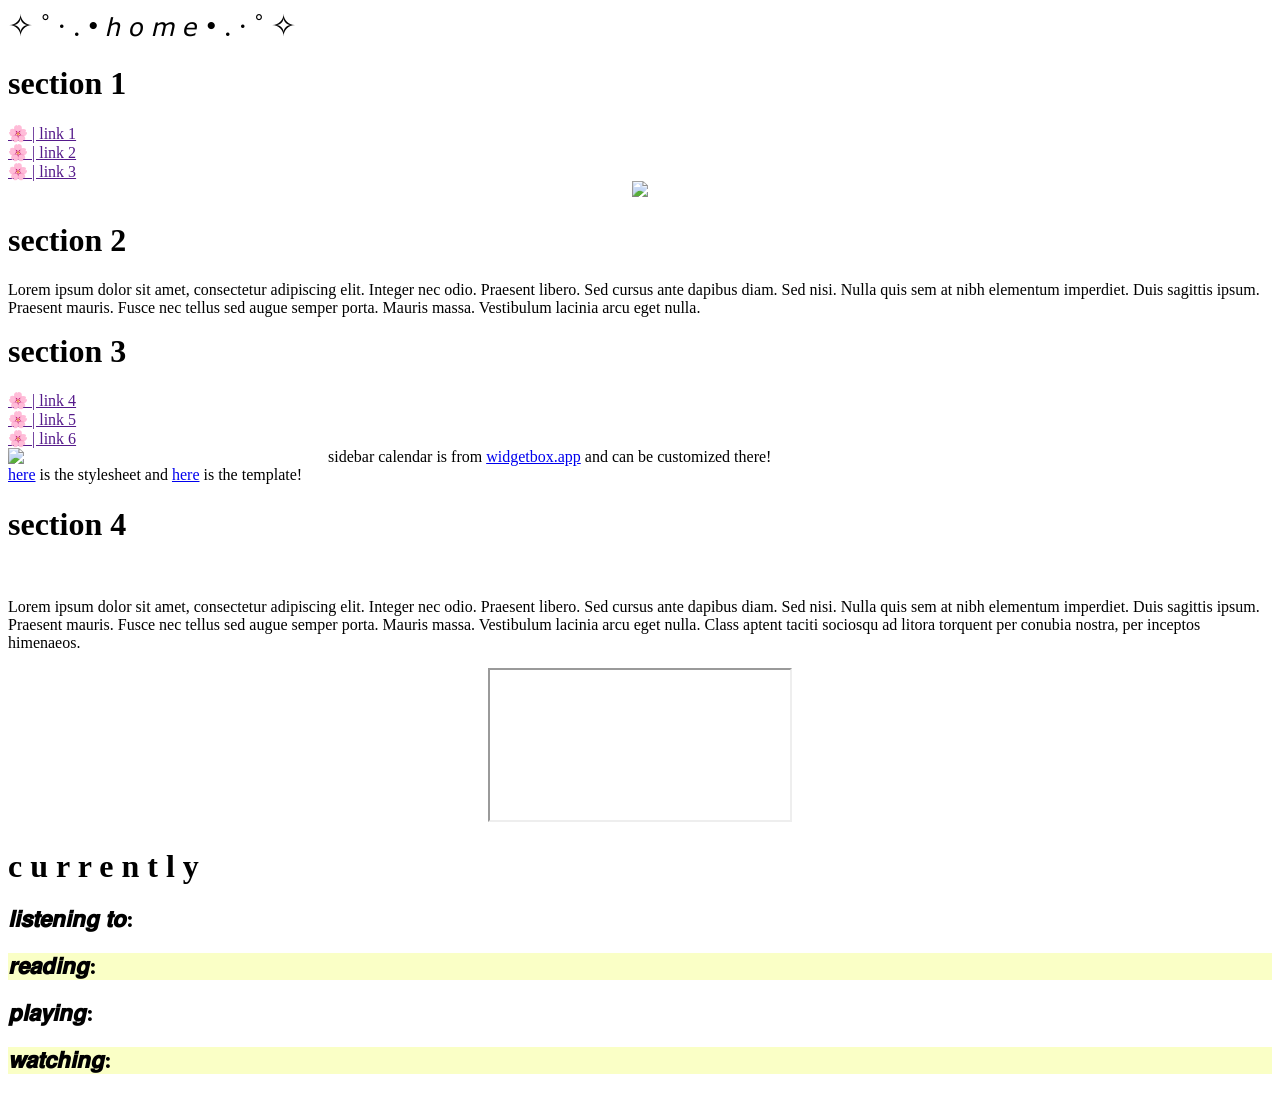
==== index.html @ d0ddc3da "Update index.html" ====
<!DOCTYPE html>
<html lang="en">

<head>
    <meta charset='UTF-8' />
    <title>w i l l . j p g</title>
    <link href="notionlike.css" rel='stylesheet' />
</head>

<body>
    <div class="icon">
    </div>
    <div class="header">
        <div class="headertxt">
            <span style="font-size: 30px;">✧ ˚ · . • 𝘩 𝘰 𝘮 𝘦 • . · ˚ ✧</span>
        </div>
    </div>
    <div class="column1">
        <h1>section 1</h1>
        <a href="">🌸 | link 1</a><br>
        <a href="">🌸 | link 2</a><br>
        <a href="">🌸 | link 3</a><br>
        <center><img src="https://willdotjpg.gay/images/misc/tumblr_65b80a2d58871ac45ec984d3f28db287_f633887f_100.webp"></center>
        <h1>section 2</h1>
        <p>Lorem ipsum dolor sit amet, consectetur adipiscing elit. Integer nec odio. Praesent libero. Sed cursus ante dapibus diam. Sed nisi. Nulla quis sem at nibh elementum imperdiet. Duis sagittis ipsum. Praesent mauris. Fusce nec tellus sed augue semper porta. Mauris massa. Vestibulum lacinia arcu eget nulla.</p>
        <h1 style="margin-top: 10px;">section 3</h1>
        <a href="">🌸 | link 4</a><br>
        <a href="">🌸 | link 5</a><br>
        <a href="">🌸 | link 6</a>
    </div>
    <div class="column2">
        <img src="https://willdotjpg.gay/images/misc/cc899ef3be4ac059fe08aca9f3e94991eb.jpg" align="left" width="300" style="padding-right: 20px;">
        <div class="quote">
            sidebar calendar is from <a href="https://widgetbox.app">widgetbox.app</a> and can be customized there!<br>
            <a href="https://pastebin.com/AMd5wsC8">here</a> is the stylesheet and <a href="https://pastebin.com/xiEv3hSH">here</a> is the template!
        </div>
        <div class="links">
            <h1>section 4</h1><br>
            <p>Lorem ipsum dolor sit amet, consectetur adipiscing elit. Integer nec odio. Praesent libero. Sed cursus ante dapibus diam. Sed nisi. Nulla quis sem at nibh elementum imperdiet. Duis sagittis ipsum. Praesent mauris. Fusce nec tellus sed augue semper porta. Mauris massa. Vestibulum lacinia arcu eget nulla. Class aptent taciti sociosqu ad litora torquent per conubia nostra, per inceptos himenaeos.</p>
        </div>
    </div>
    <div class="column3">
        <center>
            <iframe src="https://widgetbox.app/embed/calendar/simple/9iVcNdNC6VZUwVrhmbozzA?flag=true" class="cal"></iframe>
        </center>
        <h1>c u r r e n t l y</h1>
        <h2>𝙡𝙞𝙨𝙩𝙚𝙣𝙞𝙣𝙜 𝙩𝙤:</h2>
        <h2 style="background-color: #FAFFC6">𝙧𝙚𝙖𝙙𝙞𝙣𝙜:</h2>
        <h2>𝙥𝙡𝙖𝙮𝙞𝙣𝙜:</h2>
        <h2 style="background-color: #FAFFC6">𝙬𝙖𝙩𝙘𝙝𝙞𝙣𝙜:</h2>
    </div>
</body>

</html>
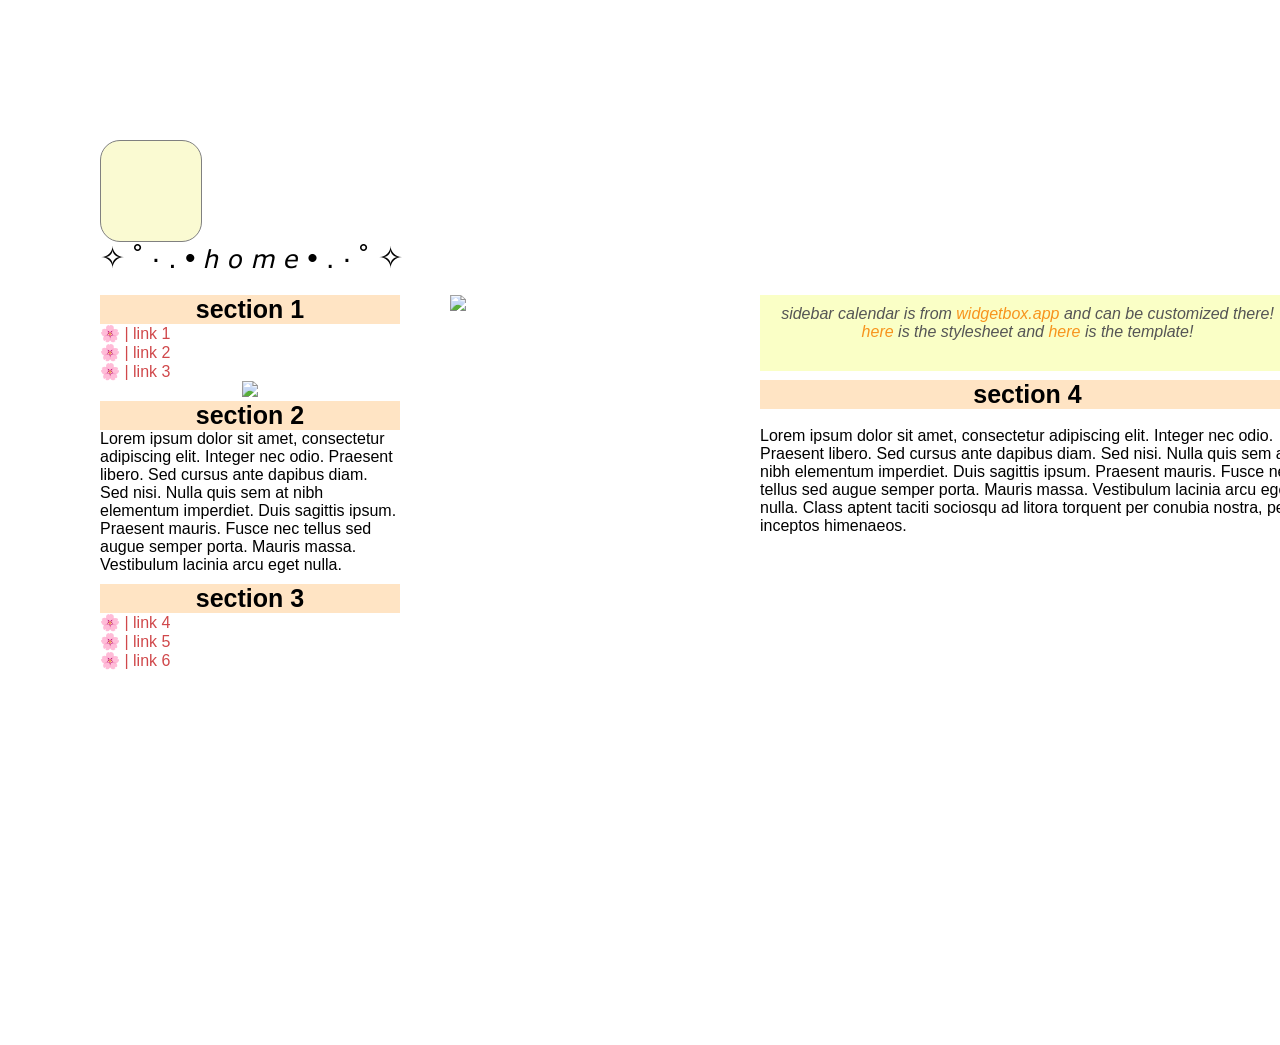
==== commit 1a39f5ca: "update css" ====
--- a/index.html
+++ b/index.html
@@ -4,7 +4,7 @@
 <head>
     <meta charset='UTF-8' />
     <title>w i l l . j p g</title>
-    <link href="notionlike.css" rel='stylesheet' />
+    <link href="./plaintext.css" rel='stylesheet' />
 </head>
 
 <body>
--- a/plaintext.css
+++ b/plaintext.css
@@ -0,0 +1,111 @@
+* {
+    margin: 0;
+    padding: 0;
+    font-family: sans-serif;
+}
+
+a:visited {
+	color: #D0484B;
+}
+
+.icon {
+    width: 100px;
+    height: 100px;
+    border-radius: 20px;
+    position: absolute;
+    border: 1px solid grey;
+    background-image: url('https://willdotjpg.gay/images/misc/jp2.png');
+    background-repeat: no-repeat;
+    background-size: contain;
+    background-color: lightgoldenrodyellow;
+    background-position: center;
+    margin-left: 100px;
+    margin-top: 140px;
+}
+
+.header {
+    width: 100%;
+    height: 200px;
+    background-image: url('https://willdotjpg.gay/images/backgrounds/c0653d667d904006dbccef373a82776641dcae96.png');
+    background-repeat: repeat;
+}
+
+.headertxt {
+    position: absolute;
+    margin-top: 240px;
+    margin-left: 100px;
+    font-size: 21px;
+}
+
+.column1 {
+    width: 300px;
+    height: 750px;
+    margin-left: 100px;
+    margin-top: 95px;
+    background-color: 
+    
+}
+
+.column2 {
+    width: 850px;
+    height: 750px;
+    position: absolute;
+    margin-top: -750px;
+    margin-left: 450px;
+}
+
+.quote {
+    background-color: #FAFFC6;
+    height: 66px;
+    width: 535px;
+    position: absolute;
+    margin-left: 310px;
+    font-style: italic;
+    color: #555;
+    text-align: center;
+    padding-top: 10px;
+}
+
+.links {
+    width: 535px;
+    height: 460px;
+    position: absolute;
+    margin-left: 310px;
+    margin-top: 85px;
+    box-sizing: border-box;
+}
+
+.column3 {
+    width: 300px;
+    height: 750px;
+    position: absolute;
+    margin-top: -750px;
+    margin-left: 1350px;
+}
+
+.cal {
+    width: 200px;
+    height: 200px;
+    border: none;
+}
+
+a {
+    text-decoration: none;
+    color: #F7941D;
+}
+
+h1 {
+    background-color: bisque;
+    text-align: center;
+    font-size: 25px;
+}
+
+h2 {
+    font-weight: 100;
+    font-size: 20px;
+}
+
+li {
+    margin-left: 15px;
+    list-style: none;
+}
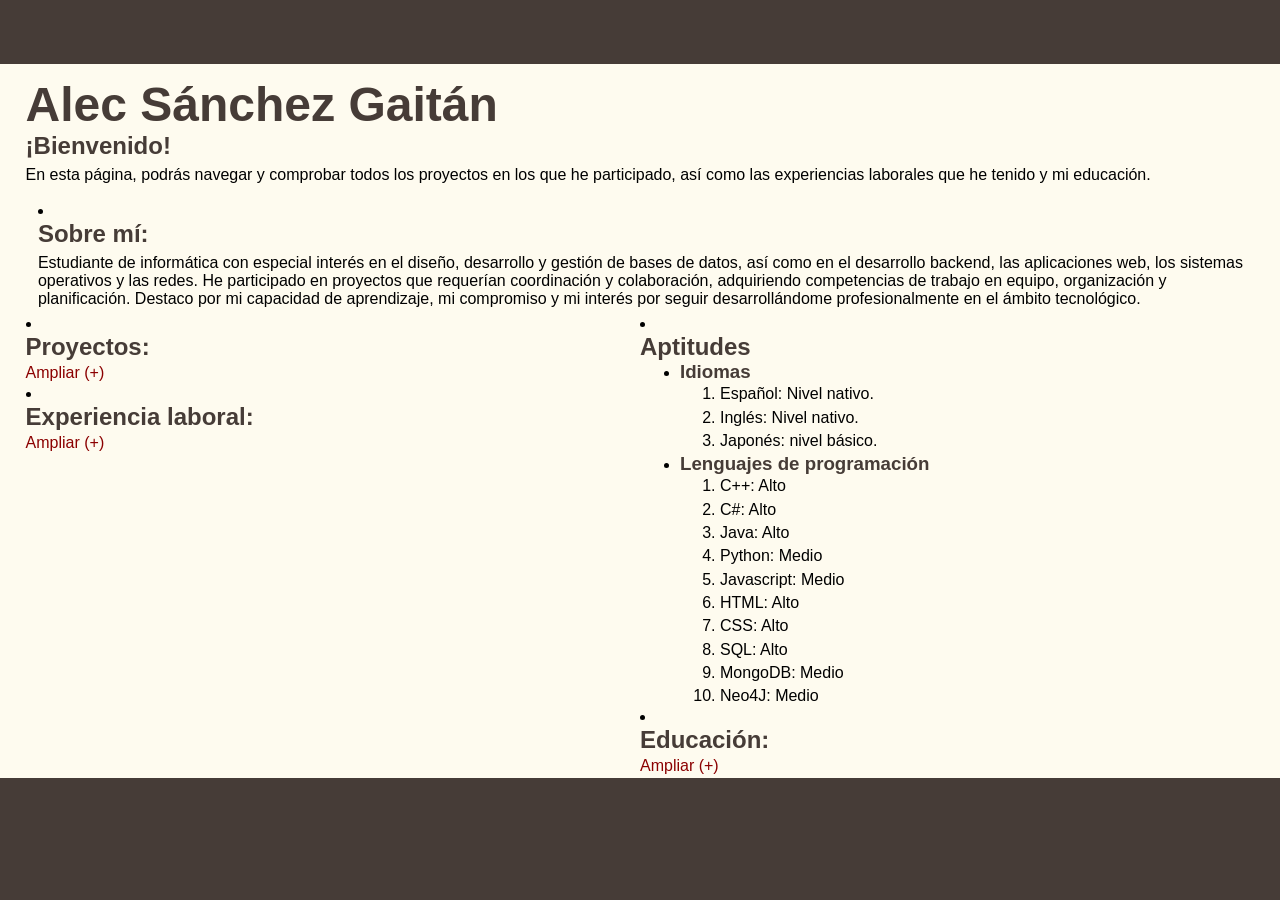
==== commit 9c92f028: "Modifs" ====
--- a/index.html
+++ b/index.html
@@ -1,54 +1,265 @@
 <!DOCTYPE html>
-<html lang="en">
-
+<html lang="es">
 <head>
-    <meta charset='UTF-8' />
-    <title>w i l l . j p g</title>
-    <link href="./plaintext.css" rel='stylesheet' />
+    <meta charset="UTF-8">
+    <meta name="viewport" content="width=device-width, initial-scale=1.0">
+<title>Portfolio de Alec Sánchez Gaitán</title>
+
+<script src="https://code.jquery.com/jquery-3.7.1.min.js"></script>
+<script src="js/script.js" defer></script>
+
+<link rel="stylesheet" href="css/estilos.css">
 </head>
-
 <body>
-    <div class="icon">
-    </div>
-    <div class="header">
-        <div class="headertxt">
-            <span style="font-size: 30px;">✧ ˚ · . • 𝘩 𝘰 𝘮 𝘦 • . · ˚ ✧</span>
-        </div>
-    </div>
-    <div class="column1">
-        <h1>section 1</h1>
-        <a href="">🌸 | link 1</a><br>
-        <a href="">🌸 | link 2</a><br>
-        <a href="">🌸 | link 3</a><br>
-        <center><img src="https://willdotjpg.gay/images/misc/tumblr_65b80a2d58871ac45ec984d3f28db287_f633887f_100.webp"></center>
-        <h1>section 2</h1>
-        <p>Lorem ipsum dolor sit amet, consectetur adipiscing elit. Integer nec odio. Praesent libero. Sed cursus ante dapibus diam. Sed nisi. Nulla quis sem at nibh elementum imperdiet. Duis sagittis ipsum. Praesent mauris. Fusce nec tellus sed augue semper porta. Mauris massa. Vestibulum lacinia arcu eget nulla.</p>
-        <h1 style="margin-top: 10px;">section 3</h1>
-        <a href="">🌸 | link 4</a><br>
-        <a href="">🌸 | link 5</a><br>
-        <a href="">🌸 | link 6</a>
-    </div>
-    <div class="column2">
-        <img src="https://willdotjpg.gay/images/misc/cc899ef3be4ac059fe08aca9f3e94991eb.jpg" align="left" width="300" style="padding-right: 20px;">
-        <div class="quote">
-            sidebar calendar is from <a href="https://widgetbox.app">widgetbox.app</a> and can be customized there!<br>
-            <a href="https://pastebin.com/AMd5wsC8">here</a> is the stylesheet and <a href="https://pastebin.com/xiEv3hSH">here</a> is the template!
-        </div>
-        <div class="links">
-            <h1>section 4</h1><br>
-            <p>Lorem ipsum dolor sit amet, consectetur adipiscing elit. Integer nec odio. Praesent libero. Sed cursus ante dapibus diam. Sed nisi. Nulla quis sem at nibh elementum imperdiet. Duis sagittis ipsum. Praesent mauris. Fusce nec tellus sed augue semper porta. Mauris massa. Vestibulum lacinia arcu eget nulla. Class aptent taciti sociosqu ad litora torquent per conubia nostra, per inceptos himenaeos.</p>
-        </div>
-    </div>
-    <div class="column3">
-        <center>
-            <iframe src="https://widgetbox.app/embed/calendar/simple/9iVcNdNC6VZUwVrhmbozzA?flag=true" class="cal"></iframe>
-        </center>
-        <h1>c u r r e n t l y</h1>
-        <h2>𝙡𝙞𝙨𝙩𝙚𝙣𝙞𝙣𝙜 𝙩𝙤:</h2>
-        <h2 style="background-color: #FAFFC6">𝙧𝙚𝙖𝙙𝙞𝙣𝙜:</h2>
-        <h2>𝙥𝙡𝙖𝙮𝙞𝙣𝙜:</h2>
-        <h2 style="background-color: #FAFFC6">𝙬𝙖𝙩𝙘𝙝𝙞𝙣𝙜:</h2>
-    </div>
+<div id="contenedor">
+
+    <main>
+        <article>
+            <h1>Alec Sánchez Gaitán</h1>
+            <div class="cuerpo" id="cuerpo">
+                <div class="saludo" id="saludo">
+                    <h2>¡Bienvenido!</h2>
+                    <p>En esta página, podrás navegar y comprobar todos los proyectos en los que he participado, así como las experiencias laborales que he tenido y mi educación.</p>
+                </div>
+                <div class="sobre_mi" id="sobre_mi">
+                    <li>
+                        <h2>Sobre mí:</h2>
+                        <p>Estudiante de informática con especial interés en el diseño, desarrollo y gestión de bases de datos, así como en el desarrollo backend, las aplicaciones web, los sistemas operativos y las redes. He participado en proyectos que requerían coordinación y colaboración, adquiriendo competencias de trabajo en equipo, organización y planificación. Destaco por mi capacidad de aprendizaje, mi compromiso y mi interés por seguir desarrollándome profesionalmente en el ámbito tecnológico.</p>
+                    </li>
+                </div>
+                <div class="col_1" id="col_1">
+                    <div class="proyectos" id="proyectos">
+                        <li><h2>Proyectos:</h2></li>
+                        <p class="ampliarProyectos" id="ampliarProyectos">Ampliar (+)</p>
+                        <div class="textoProyectos" id="textoProyectos">
+                            <ol>
+                                <li>
+                                    <h3>Another summer</h3>
+                                    <ul>
+                                        <li>
+                                            <p>Videojuego narrativo desarrollado en un mes como solo programmer para la Comfy Jam:Summer de 2026.</p>
+                                            <p>Puesto 32 en el ranking del organizador de la Jam.</p>
+                                            <a href="https://fwoggydweller.itch.io/another-summer">Link al itch.io del juego</a>
+                                        </li>
+                                    </ul>
+                                </li>
+                                <li>
+                                    <h3>Gonzo</h3>
+                                    <ul>
+                                        <li>
+                                            <p>Videojuego de puzles desarrollado en un fin de semana para la global gamejam de 2026.</p>
+                                            <p>Primer videojuego desarrollado en Godot.</p>
+                                            <a href="https://aloy5.itch.io/gonzo">Link al itch.io del juego</a>
+                                        </li>
+                                    </ul>
+                                </li>
+                                <li>
+                                    <h3>Quantum subconfusion</h3>
+                                    <ul>
+                                        <li>
+                                            <p>Videojuego de control de naves espaciales multijugador desarrollado para la gamejam ComJamon 2025.</p>
+                                            <p>Desarrollado en Unity.</p>
+                                            <a href="https://diegocaballero.itch.io/quantum">Link al itch.io del juego</a>
+                                        </li>
+                                    </ul>
+                                </li>
+                                <li>
+                                    <h3>Necropicker</h3>
+                                    <ul>
+                                        <li>
+                                            <p>Videojuego rogue-like desarrollado durante el segundo cuatrimestre del primer año de desarrollo de videojuegos para la asignatura de Proyectos 1, en Unity.</p>
+                                            <a href="https://javipopotter.itch.io/necropicker">Link al itch.io del juego</a>
+                                        </li>
+                                    </ul>
+                                </li>
+
+                                <li>
+                                    <h3>DreamCast</h3>
+                                    <ul>
+                                        <li>
+                                            <p>Aplicación web en la que se gestionan contrataciones de diferentes actores, manejando una base de datos sql (mediante PostgreSQL) y conectando la lógica de la aplicación con la base de datos mediante ORM.</p>
+                                            <a href="https://github.com/fwoggydweller/Proyectos_ABD/tree/main/DreamCast">Link al repositorio del proyecto</a>
+                                        </li>
+                                    </ul>
+                                </li>
+                                <li>
+                                    <h3>EUCMVision</h3>
+                                    <ul>
+                                        <li>
+                                            <p>Aplicación web con información sobre diferentes ediciones de eurovisión, con posibilidad de crear y realizar cuestionarios sobre estas. Manejo de base de datos noSQL (MongoDB).</p>
+                                            <a href="https://github.com/fwoggydweller/Proyectos_ABD/tree/main/EUCMVision">Link al repositorio del proyecto</a>
+                                        </li>
+                                    </ul>
+                                </li>
+                                <li>
+                                    <h3>Fdinder</h3>
+                                    <ul>
+                                        <li>
+                                            <p>Aplicación web de citas. Manejo de base de datos noSQL (Neo4j).</p>
+                                            <a href="https://github.com/fwoggydweller/Proyectos_ABD/tree/main/FDInder">Link al repositorio del proyecto</a>
+                                        </li>
+                                    </ul>
+                                </li>
+                                <li>
+                                    <h3>FDI Bistro</h3>
+                                    <ul>
+                                        <li>
+                                            <p>Aplicación web para la gestión de una cafetería, desarrollado durante la asignatura de Aplicaciones web.</p>
+                                            <p>Desarrollado con Xampp, usando html, php, sql y javascript</p>
+                                            <a href="https://github.com/arkty18/FDI_Bistro">Link al repositorio del proyecto</a>
+                                        </li>
+                                    </ul>
+                                </li>
+                                <li>
+                                    <h3>Simulador de carreteras</h3>
+                                    <ul>
+                                        <li>
+                                            <p>Simulador de tráfico desarrollado para la asignatura Tecnologías de la programación 2 del grado de ingeniería informática.</p>
+                                            <p>Toma de contacto con la librería gráfica Swing de Java.</p>
+                                            <a href="https://github.com/fwoggydweller/TP2Projects">Link al repositorio del proyecto</a>
+                                        </li>
+                                    </ul>
+                                </li>
+                                <li>
+                                    <h3>Lemmings</h3>
+                                    <ul>
+                                        <li>
+                                            <p>Imitación del videojuego de los lemmings desarrollada para la asignatura de Tecnología de la programación 1 del grado de ingeniería informática.</p>
+                                            <p>Toma de contacto con el lenguaje de programación Java.</p>
+                                            <a href="https://github.com/fwoggydweller/TOPLab">Link al repositorio del proyecto</a>
+                                        </li>
+
+                                    </ul>
+                                </li>
+                            </ol>
+                        </div>
+                    </div>
+                    <div class="experiencia" id="experiencia">
+                        <li><h2>Experiencia laboral:</h2></li>
+                        <p class="ampliarExperiencia" id="ampliarExperiencia">Ampliar (+)</p>
+                        <div class="textoExperiencia" id="textoExperiencia">
+                            <ol>
+                                <li>
+                                    <h3>Personal de limpieza en Cinesa</h3>
+                                    <ul>
+                                        <li>
+                                            <p>Jornada parcial</p>
+                                            <p>Junio 2025 - Septiembre 2026</p>
+                                        </li>
+                                    </ul>
+                                </li>
+                                <li>
+                                    <h3>Cocinero en Goiko</h3>
+                                    <ul>
+                                        <li>
+                                            <p>Jornada parcial</p>
+                                            <p>Junio 2024 - Septiembre 2024</p>
+                                        </li>
+                                    </ul>
+                                </li>
+                                <li>
+                                    <h3>Preparación de pedidos online en El Corte Inglés</h3>
+                                    <ul>
+                                        <li>
+                                            <p>Jornada parcial</p>
+                                            <p>Junio 2023 - Septiembre 2023</p>
+                                        </li>
+                                    </ul>
+                                </li>
+                            </ol>
+                        </div>
+                    </div>
+                </div>
+                <div class="col_2" id="col_2">
+                    <div class="aptitudes" id="aptitudes">
+                        <li><h2>Aptitudes</h2></li>
+                        <ul>
+                            <li>
+                                <h3>Idiomas</h3>
+                                <ol>
+                                    <li>
+                                        <p>Español: Nivel nativo.</p>
+                                    </li>
+                                    <li>
+                                        <p>Inglés: Nivel nativo.</p>
+                                    </li>
+                                    <li>
+                                        <p>Japonés: nivel básico.</p>
+                                    </li>
+                                </ol>
+                            </li>
+                            <li>
+                                <h3>Lenguajes de programación</h3>
+                                <ol>
+                                    <li>
+                                        <p>C++: Alto</p>
+                                    </li>
+                                    <li>
+                                        <p>C#: Alto</p>
+                                    </li>
+                                    <li>
+                                        <p>Java: Alto</p>
+                                    </li>
+                                    <li>
+                                        <p>Python: Medio</p>
+                                    </li>
+                                    <li>
+                                        <p>Javascript: Medio</p>
+                                    </li>
+                                    <li>
+                                        <p>HTML: Alto</p>
+                                    </li>
+                                    <li>
+                                        <p>CSS: Alto</p>
+                                    </li>
+                                    <li>
+                                        <p>SQL: Alto</p>
+                                    </li>
+                                    <li>
+                                        <p>MongoDB: Medio</p>
+                                    </li>
+                                    <li>
+                                        <p>Neo4J: Medio</p>
+                                    </li>
+                                </ol>
+                            </li>
+                        </ul>
+                    </div>
+                    <div class="educacion" id="educacion">
+                        <li><h2>Educación:</h2></li>
+                        <p class="ampliarEducacion" id="ampliarEducacion">Ampliar (+)</p>
+                        <div class="textoEducacion" id="textoEducacion">
+                            <ol>
+                                <li>
+                                    <h3>Universidad UCM: Grado universitario en ingeniería informática.</h3>
+                                    <ul>
+                                        <li><p>Fecha de inicio: Septiembre de 2023</p></li>
+                                        <li><p>Fecha de finalización: Mayo de 2028</p></li>
+                                    </ul>
+                                </li>
+                                <li>
+                                    <h3>Universidad UCM: Grado universitario en desarrollo de videojuegos.</h3>
+                                    <ul>
+                                        <li><p>Cursé el primer año para poder convalidar asignaturas y poder así cursar el grado de ingeniería informática</p></li>
+                                        <li><p>Fecha de inicio: Septiembre de 2022</p></li>
+                                        <li><p>Fecha de finalización: Mayo de 2023</p></li>
+                                    </ul>
+                                </li>
+                                <li>
+                                    <h3>IES El Álamo: ESO y Bachillerato de ciencias</h3>
+                                    <ul>
+                                        <li><p>Premio al mejor expediente académico de 4 de la ESO de la comunidad de Madrid.</p></li>
+                                        <li><p>Fecha de inicio: Septiembre de 2016</p></li>
+                                        <li><p>Fecha de finalización: Mayo de 2022</p></li>
+                                    </ul>
+                                </li>
+                            </ol>
+                        </div>
+                    </div>
+                </div>
+            </div>
+        </article>
+    </main>
+</div>
 </body>
-
 </html>
--- a/css/estilos.css
+++ b/css/estilos.css
@@ -0,0 +1,93 @@
+@font-face {
+    font-family: 'Open Sauce Sans';
+}
+body {
+    font-family: 'Open Sauce Sans', sans-serif;
+}
+h1{
+    font-size: 300%;
+}
+h1, h2, h3 {
+    font-family: 'Open Sauce Sans', sans-serif;
+    color: #463C37;
+}
+div.titulo-icono img{
+    width: 10%;
+    height: 10%;
+    padding-left: 2%;
+    padding-right: 2%;
+}
+body{
+    margin-top: 5%;
+    background-color: #463C37;
+    margin-left:0;
+    margin-right:0;
+    margin-bottom:0;
+}
+
+div#contenedor main article, div#contenedor footer{
+    background-color: #FEFBEF;
+    padding-top:1%;
+    padding-left: 2%;
+    padding-right: 2%;
+}
+div#contenedor main article *{
+    margin-top: 0;
+    margin-bottom: 0;
+}
+div#contenedor footer *{
+    margin-top: 0;
+    margin-bottom: 0;
+    text-align: center;
+}
+p{
+    padding-bottom: 0.5%;
+    padding-top:0.5%
+}
+#ampliarSobreMi, #ampliarProyectos, #ampliarEducacion, #ampliarExperiencia{
+    color: darkred;
+}
+main article{
+    display: grid;
+    grid-template-rows: auto auto;
+}
+main article h1{
+    grid-row-start:1;
+    grid-row-end:2;
+}
+#cuerpo{
+    grid-row-start:2;
+    grid-row-end:3;
+    display: grid;
+    grid-template-rows: auto auto auto auto;
+    grid-template-columns: 1fr 1fr;
+}
+#col_1{
+    grid-row-start:3;
+    grid-row-end:4;
+    grid-column-start:1;
+    grid-column-end:2;
+}
+#col_2{
+    grid-row-start:3;
+    grid-row-end:4;
+    grid-column-start:2;
+    grid-column-end:4;
+}
+#saludo{
+    grid-row-start:1;
+    grid-row-end:2;
+    grid-column-start:1;
+    grid-column-end:3;
+}
+#sobre_mi{
+    padding-top: 1%;
+    padding-left: 1%;
+    grid-row-start:2;
+    grid-row-end:3;
+    grid-column-start:1;
+    grid-column-end:3;
+}
+
+
+
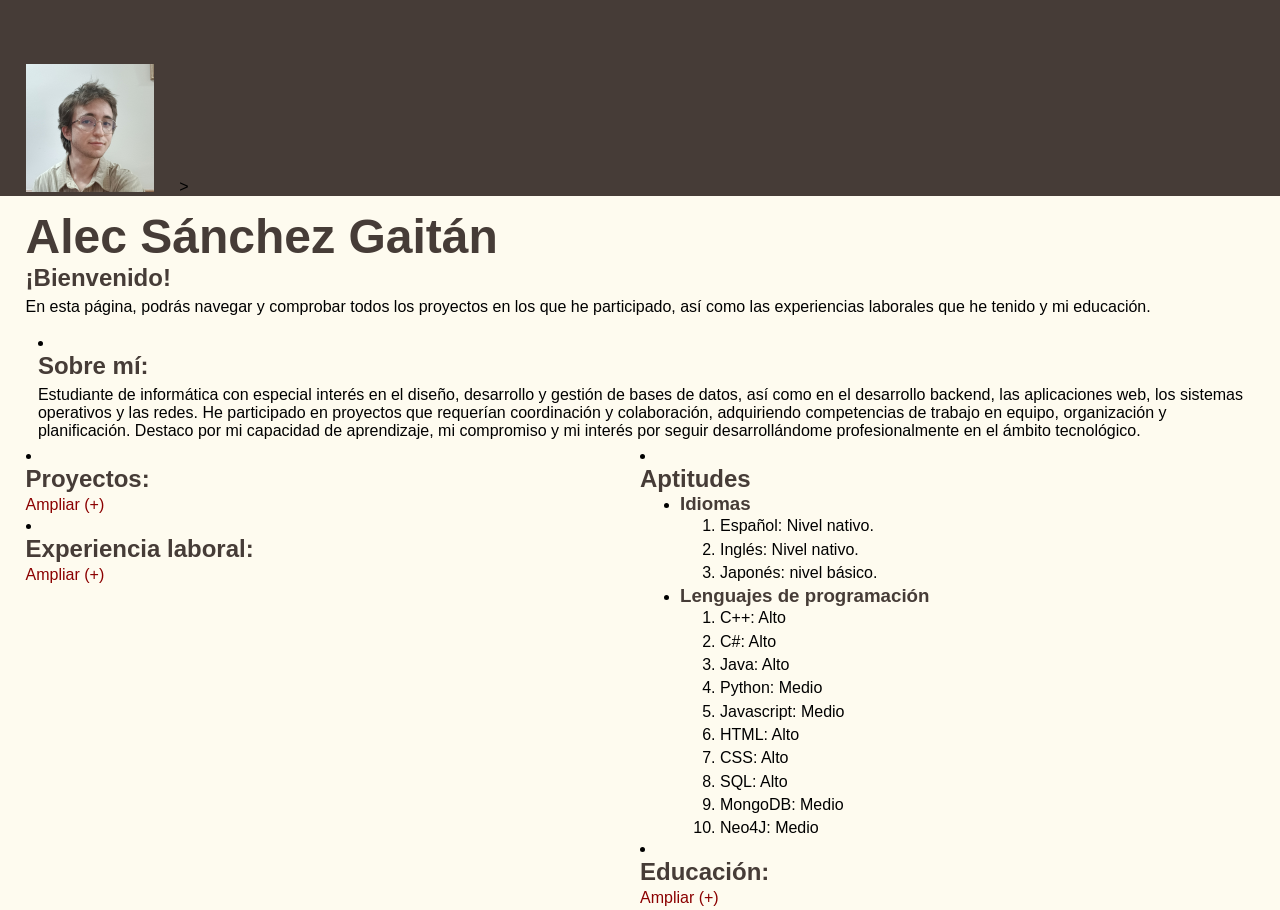
==== commit fff6f818: "Profile picture" ====
--- a/index.html
+++ b/index.html
@@ -10,6 +10,11 @@
 
 <link rel="stylesheet" href="css/estilos.css">
 </head>
+<header>
+    <div class="titulo-icono">
+            <img src="img/public/Perfil.jpeg"?>>
+    </div>
+</header>
 <body>
 <div id="contenedor">
 
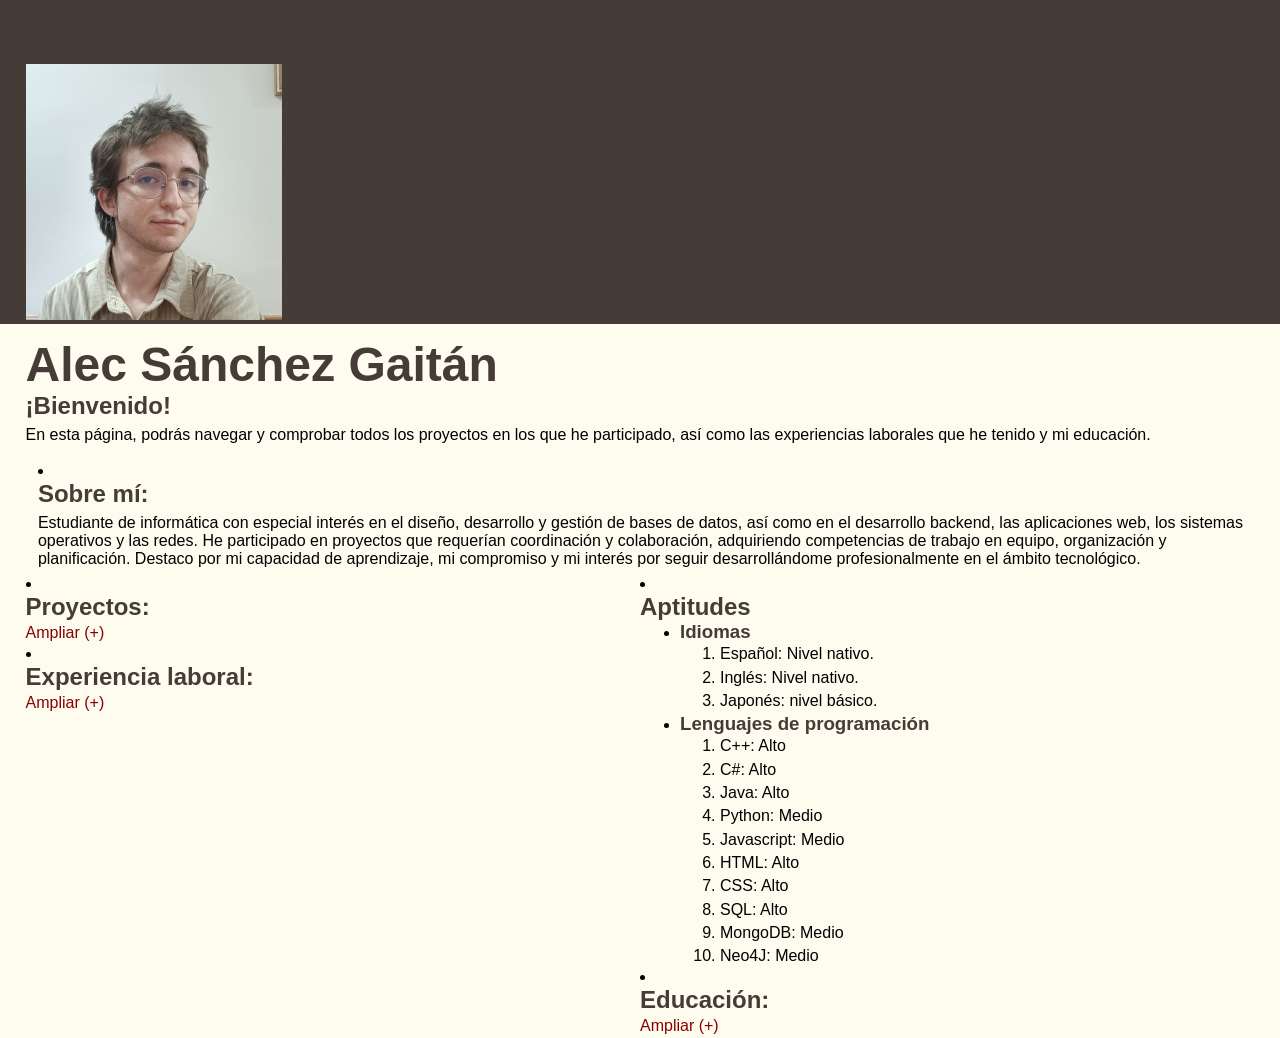
==== commit ed24a406: "Mobile and tablet resolution" ====
--- a/index.html
+++ b/index.html
@@ -12,7 +12,7 @@
 </head>
 <header>
     <div class="titulo-icono">
-            <img src="img/public/Perfil.jpeg"?>>
+            <img src="img/public/Perfil.jpeg"?>
     </div>
 </header>
 <body>
--- a/css/estilos.css
+++ b/css/estilos.css
@@ -12,8 +12,8 @@
     color: #463C37;
 }
 div.titulo-icono img{
-    width: 10%;
-    height: 10%;
+    width: 20%;
+    height: 20%;
     padding-left: 2%;
     padding-right: 2%;
 }
@@ -88,6 +88,90 @@
     grid-column-start:1;
     grid-column-end:3;
 }
+/* Reglas para tablets (máximo 768px) */
+@media (max-width: 768px) {
+    #cuerpo {
+        grid-row-start: 2;
+        grid-row-end: 3;
+        display: grid;
+        grid-template-rows: auto auto auto auto auto;
+        grid-template-columns: 1fr 1fr;
+    }
+    div.titulo-icono img{
+        width: 40%;
+        height: 40%;
+        padding-left: 2%;
+        padding-right: 2%;
+    }
+    #col_1{
+        grid-row-start:3;
+        grid-row-end:4;
+        grid-column-start:1;
+        grid-column-end:4;
+    }
+    #col_2{
+        grid-row-start:4;
+        grid-row-end:5;
+        grid-column-start:1;
+        grid-column-end:4;
+    }
+    #saludo{
+        grid-row-start:1;
+        grid-row-end:2;
+        grid-column-start:1;
+        grid-column-end:3;
+    }
+    #sobre_mi {
+        padding-top: 1%;
+        padding-left: 1%;
+        grid-row-start: 2;
+        grid-row-end: 3;
+        grid-column-start: 1;
+        grid-column-end: 3;
+    }
+}
+
+/* Reglas para teléfonos móviles (máximo 480px) */
+@media (max-width: 480px) {
+    #cuerpo {
+        grid-row-start: 2;
+        grid-row-end: 3;
+        display: grid;
+        grid-template-rows: auto auto auto auto auto;
+        grid-template-columns: 1fr 1fr;
+    }
+    div.titulo-icono img{
+        width: 40%;
+        height: 40%;
+        padding-left: 2%;
+        padding-right: 2%;
+    }
+    #col_1{
+        grid-row-start:3;
+        grid-row-end:4;
+        grid-column-start:1;
+        grid-column-end:4;
+    }
+    #col_2{
+        grid-row-start:4;
+        grid-row-end:5;
+        grid-column-start:1;
+        grid-column-end:4;
+    }
+    #saludo{
+        grid-row-start:1;
+        grid-row-end:2;
+        grid-column-start:1;
+        grid-column-end:3;
+    }
+    #sobre_mi {
+        padding-top: 1%;
+        padding-left: 1%;
+        grid-row-start: 2;
+        grid-row-end: 3;
+        grid-column-start: 1;
+        grid-column-end: 3;
+    }
+}
 
 
-
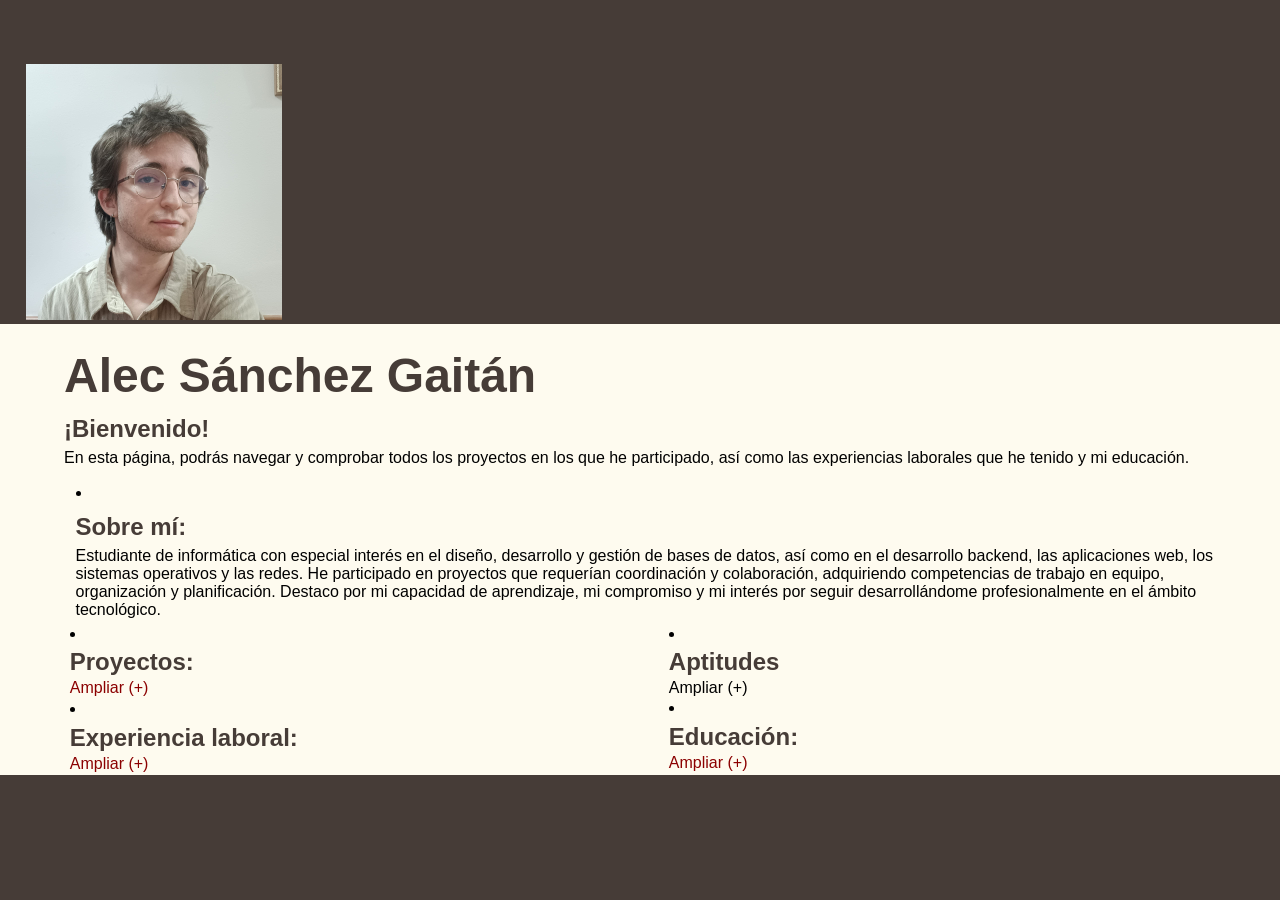
==== commit 5a7a2535: "Updates" ====
--- a/index.html
+++ b/index.html
@@ -178,57 +178,60 @@
                 <div class="col_2" id="col_2">
                     <div class="aptitudes" id="aptitudes">
                         <li><h2>Aptitudes</h2></li>
-                        <ul>
-                            <li>
-                                <h3>Idiomas</h3>
-                                <ol>
-                                    <li>
-                                        <p>Español: Nivel nativo.</p>
-                                    </li>
-                                    <li>
-                                        <p>Inglés: Nivel nativo.</p>
-                                    </li>
-                                    <li>
-                                        <p>Japonés: nivel básico.</p>
-                                    </li>
-                                </ol>
-                            </li>
-                            <li>
-                                <h3>Lenguajes de programación</h3>
-                                <ol>
-                                    <li>
-                                        <p>C++: Alto</p>
-                                    </li>
-                                    <li>
-                                        <p>C#: Alto</p>
-                                    </li>
-                                    <li>
-                                        <p>Java: Alto</p>
-                                    </li>
-                                    <li>
-                                        <p>Python: Medio</p>
-                                    </li>
-                                    <li>
-                                        <p>Javascript: Medio</p>
-                                    </li>
-                                    <li>
-                                        <p>HTML: Alto</p>
-                                    </li>
-                                    <li>
-                                        <p>CSS: Alto</p>
-                                    </li>
-                                    <li>
-                                        <p>SQL: Alto</p>
-                                    </li>
-                                    <li>
-                                        <p>MongoDB: Medio</p>
-                                    </li>
-                                    <li>
-                                        <p>Neo4J: Medio</p>
-                                    </li>
-                                </ol>
-                            </li>
-                        </ul>
+                        <p class="ampliarAptitudes" id="ampliarAptitudes">Ampliar (+)</p>
+                        <div class="textoAptitudes" id="textoAptitudes">
+                            <ul>
+                                <li>
+                                    <h3>Idiomas</h3>
+                                    <ol>
+                                        <li>
+                                            <p>Español: Nivel nativo.</p>
+                                        </li>
+                                        <li>
+                                            <p>Inglés: Nivel nativo.</p>
+                                        </li>
+                                        <li>
+                                            <p>Japonés: nivel básico.</p>
+                                        </li>
+                                    </ol>
+                                </li>
+                                <li>
+                                    <h3>Lenguajes de programación</h3>
+                                    <ol>
+                                        <li>
+                                            <p>C++: Alto</p>
+                                        </li>
+                                        <li>
+                                            <p>C#: Alto</p>
+                                        </li>
+                                        <li>
+                                            <p>Java: Alto</p>
+                                        </li>
+                                        <li>
+                                            <p>Python: Medio</p>
+                                        </li>
+                                        <li>
+                                            <p>Javascript: Medio</p>
+                                        </li>
+                                        <li>
+                                            <p>HTML: Alto</p>
+                                        </li>
+                                        <li>
+                                            <p>CSS: Alto</p>
+                                        </li>
+                                        <li>
+                                            <p>SQL: Alto</p>
+                                        </li>
+                                        <li>
+                                            <p>MongoDB: Medio</p>
+                                        </li>
+                                        <li>
+                                            <p>Neo4J: Medio</p>
+                                        </li>
+                                    </ol>
+                                </li>
+                            </ul>
+                        </div>
                     </div>
                     <div class="educacion" id="educacion">
                         <li><h2>Educación:</h2></li>
--- a/css/estilos.css
+++ b/css/estilos.css
@@ -10,6 +10,7 @@
 h1, h2, h3 {
     font-family: 'Open Sauce Sans', sans-serif;
     color: #463C37;
+    padding-top: 1%;
 }
 div.titulo-icono img{
     width: 20%;
@@ -22,14 +23,14 @@
     background-color: #463C37;
     margin-left:0;
     margin-right:0;
-    margin-bottom:0;
+    padding-bottom:1%;
 }
 
 div#contenedor main article, div#contenedor footer{
     background-color: #FEFBEF;
     padding-top:1%;
-    padding-left: 2%;
-    padding-right: 2%;
+    padding-left: 5%;
+    padding-right: 5%;
 }
 div#contenedor main article *{
     margin-top: 0;
@@ -63,12 +64,15 @@
     grid-template-columns: 1fr 1fr;
 }
 #col_1{
+    padding-left: 1%;
     grid-row-start:3;
     grid-row-end:4;
     grid-column-start:1;
     grid-column-end:2;
 }
 #col_2{
+    padding-left: 5%;
+    padding-right: 1%;
     grid-row-start:3;
     grid-row-end:4;
     grid-column-start:2;
@@ -104,12 +108,14 @@
         padding-right: 2%;
     }
     #col_1{
+        padding-left: 5%;
         grid-row-start:3;
         grid-row-end:4;
         grid-column-start:1;
         grid-column-end:4;
     }
     #col_2{
+        padding-left: 5%;
         grid-row-start:4;
         grid-row-end:5;
         grid-column-start:1;
@@ -123,7 +129,7 @@
     }
     #sobre_mi {
         padding-top: 1%;
-        padding-left: 1%;
+        padding-left: 5%;
         grid-row-start: 2;
         grid-row-end: 3;
         grid-column-start: 1;
@@ -147,12 +153,14 @@
         padding-right: 2%;
     }
     #col_1{
+        padding-left: 5%;
         grid-row-start:3;
         grid-row-end:4;
         grid-column-start:1;
         grid-column-end:4;
     }
     #col_2{
+        padding-left: 5%;
         grid-row-start:4;
         grid-row-end:5;
         grid-column-start:1;
@@ -166,7 +174,7 @@
     }
     #sobre_mi {
         padding-top: 1%;
-        padding-left: 1%;
+        padding-left: 5%;
         grid-row-start: 2;
         grid-row-end: 3;
         grid-column-start: 1;
